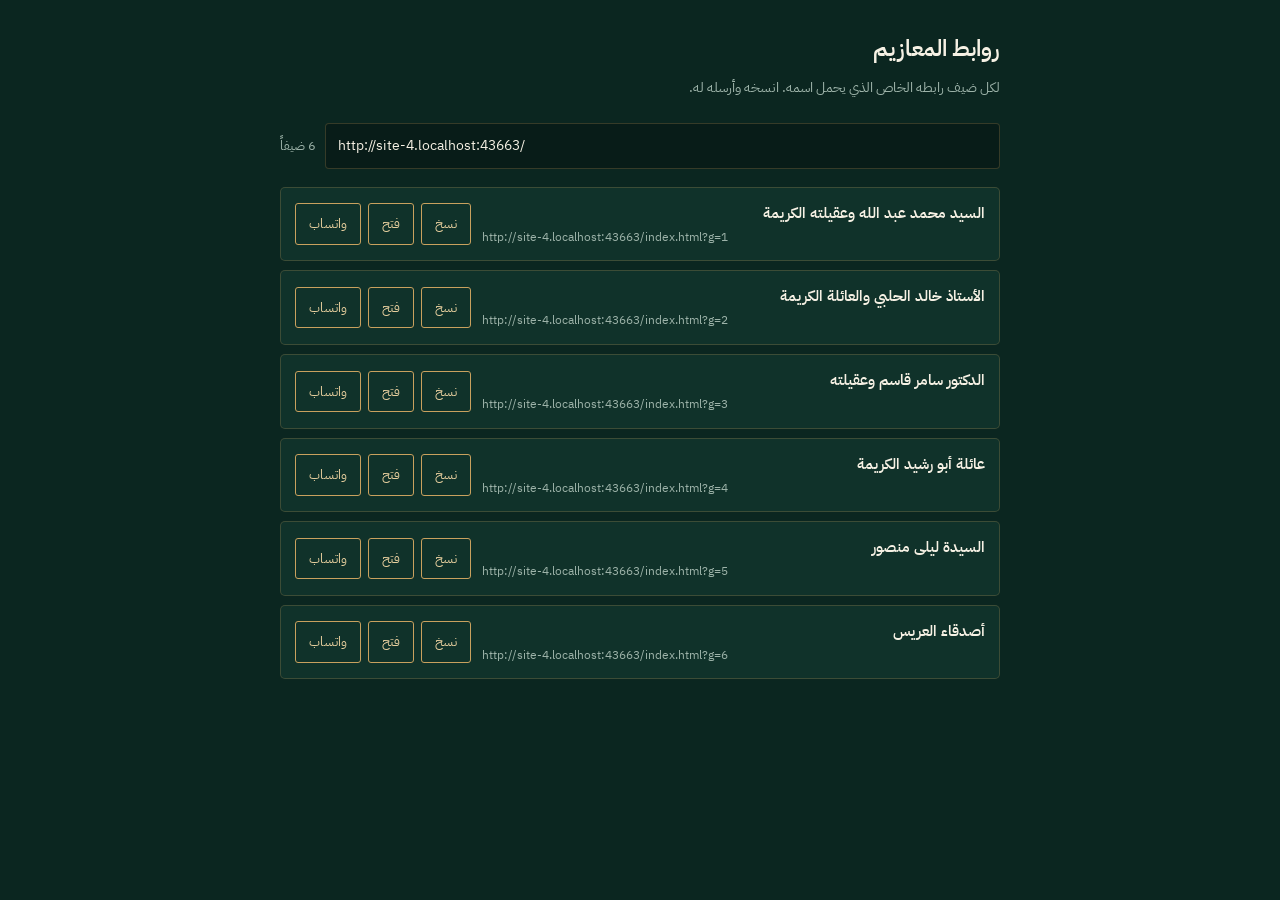
==== links.html @ 3fee1bc0 "بطاقة دعوة عقد قران — أحمد وآلاء صفحة ثابتة بلا قاعدة بيانات: أسماء المعازيم في data/guests.json وتُ" ====
<!DOCTYPE html>
<html lang="ar" dir="rtl">
<head>
<meta charset="utf-8">
<meta name="viewport" content="width=device-width, initial-scale=1">
<title>روابط المعازيم</title>
<link rel="icon" href="assets/favicon.svg" type="image/svg+xml">
<link rel="preconnect" href="https://fonts.gstatic.com" crossorigin>
<link rel="stylesheet" href="https://fonts.googleapis.com/css2?family=IBM+Plex+Sans+Arabic:wght@400;500;600&display=swap">
<style>
  :root{ --night:#0B2620; --panel:#10322A; --gold:#C9A15E; --gold-lt:#E7CF9E;
         --ivory:#F6F1E4; --muted:#9DB3A9; --line:rgba(201,161,94,.24); }
  *{box-sizing:border-box;margin:0;padding:0}
  body{background:var(--night);color:var(--ivory);
       font-family:"IBM Plex Sans Arabic",system-ui,sans-serif;
       line-height:1.8;padding:28px 16px 60px}
  .wrap{max-width:720px;margin:0 auto}
  h1{font-size:23px;font-weight:600;margin-bottom:6px}
  .sub{color:var(--muted);font-size:14px;margin-bottom:22px}
  .bar{display:flex;gap:9px;flex-wrap:wrap;align-items:center;margin-bottom:18px}
  input[type=text]{
    flex:1 1 260px;min-width:0;padding:10px 12px;font:inherit;font-size:13.5px;
    color:var(--ivory);background:rgba(0,0,0,.25);
    border:1px solid var(--line);border-radius:4px;direction:ltr;text-align:left}
  input[type=text]:focus{outline:2px solid var(--gold);outline-offset:1px}
  .count{color:var(--muted);font-size:13px}
  ul{list-style:none;display:grid;gap:9px}
  li{display:flex;gap:11px;align-items:center;flex-wrap:wrap;
     background:var(--panel);border:1px solid var(--line);border-radius:5px;padding:12px 14px}
  .who{flex:1 1 190px;min-width:0}
  .who b{display:block;font-weight:600;font-size:15px}
  .who span{display:block;color:var(--muted);font-size:12px;direction:ltr;text-align:left;
            overflow:hidden;text-overflow:ellipsis;white-space:nowrap}
  .go{display:flex;gap:7px;flex:none}
  button,a.act{
    font:inherit;font-size:13px;cursor:pointer;text-decoration:none;
    padding:8px 13px;border-radius:3px;border:1px solid var(--gold);
    background:transparent;color:var(--gold-lt);transition:background .15s ease}
  button:hover,a.act:hover{background:rgba(201,161,94,.15)}
  button.done{background:var(--gold);color:#12251F;border-color:var(--gold)}
  button:focus-visible,a.act:focus-visible{outline:2px solid var(--gold-lt);outline-offset:2px}
  .warn{background:rgba(120,40,20,.35);border:1px solid rgba(220,120,80,.45);
        border-radius:4px;padding:12px 14px;font-size:13.5px;color:#E9B7A0}
  code{background:rgba(0,0,0,.3);padding:1px 6px;border-radius:3px;direction:ltr;display:inline-block}
</style>
</head>
<body>
<div class="wrap">
  <h1>روابط المعازيم</h1>
  <p class="sub">لكل ضيف رابطه الخاص الذي يحمل اسمه. انسخه وأرسله له.</p>

  <div class="bar">
    <input type="text" id="base" spellcheck="false" aria-label="عنوان الموقع المنشور">
    <span class="count" id="count"></span>
  </div>

  <ul id="list"></ul>
  <p class="warn" id="warn" hidden></p>
</div>

<script>
(function () {
  'use strict';

  var listEl  = document.getElementById('list');
  var baseEl  = document.getElementById('base');
  var countEl = document.getElementById('count');
  var warnEl  = document.getElementById('warn');

  // العنوان الافتراضي هو مجلّد هذه الصفحة نفسها — يعمل محلياً وعلى GitHub Pages.
  baseEl.value = location.href.replace(/links\.html.*$/, '') || location.origin + '/';

  var guests = [];

  var linkFor = function (guest) {
    return baseEl.value.replace(/\/?$/, '/') + 'index.html?g=' + encodeURIComponent(guest.id);
  };

  var label = function (guest) {
    return [guest.prefix, guest.name, guest.suffix]
      .map(function (p) { return (p || '').trim(); })
      .filter(Boolean).join(' ');
  };

  var copy = function (text, btn) {
    var done = function () {
      var old = btn.textContent;
      btn.textContent = 'نُسخ ✓';
      btn.classList.add('done');
      setTimeout(function () { btn.textContent = old; btn.classList.remove('done'); }, 1400);
    };

    if (navigator.clipboard && window.isSecureContext) {
      navigator.clipboard.writeText(text).then(done, function () { fallback(text, done); });
    } else {
      fallback(text, done);
    }
  };

  // ‏clipboard API لا يعمل على http غير الآمن — فهذا المسار ضروري محلياً.
  var fallback = function (text, done) {
    var ta = document.createElement('textarea');
    ta.value = text;
    ta.setAttribute('readonly', '');
    ta.style.position = 'fixed';
    ta.style.opacity = '0';
    document.body.appendChild(ta);
    ta.select();
    try { document.execCommand('copy'); done(); } catch (e) { window.prompt('انسخ الرابط:', text); }
    document.body.removeChild(ta);
  };

  var render = function () {
    listEl.innerHTML = '';
    countEl.textContent = guests.length + ' ضيفاً';

    guests.forEach(function (guest) {
      var url = linkFor(guest);

      var li = document.createElement('li');

      var who = document.createElement('div');
      who.className = 'who';
      var b = document.createElement('b');
      b.textContent = label(guest);
      var s = document.createElement('span');
      s.textContent = url;
      who.appendChild(b);
      who.appendChild(s);

      var go = document.createElement('div');
      go.className = 'go';

      var copyBtn = document.createElement('button');
      copyBtn.type = 'button';
      copyBtn.textContent = 'نسخ';
      copyBtn.addEventListener('click', function () { copy(url, copyBtn); });

      var openLink = document.createElement('a');
      openLink.className = 'act';
      openLink.href = url;
      openLink.target = '_blank';
      openLink.rel = 'noopener';
      openLink.textContent = 'فتح';

      var wa = document.createElement('a');
      wa.className = 'act';
      wa.href = 'https://wa.me/?text=' + encodeURIComponent(label(guest) + '\n' + url);
      wa.target = '_blank';
      wa.rel = 'noopener';
      wa.textContent = 'واتساب';

      go.appendChild(copyBtn);
      go.appendChild(openLink);
      go.appendChild(wa);

      li.appendChild(who);
      li.appendChild(go);
      listEl.appendChild(li);
    });
  };

  baseEl.addEventListener('input', render);

  fetch('data/guests.json', { cache: 'no-cache' })
    .then(function (r) { if (!r.ok) { throw new Error(r.status); } return r.json(); })
    .then(function (file) { guests = file['الضيوف'] || []; render(); })
    .catch(function () {
      warnEl.hidden = false;
      warnEl.innerHTML = (location.protocol === 'file:')
        ? 'افتح هذه الصفحة عبر خادم لا بنقرة مزدوجة: <code>http://localhost/ahmad-alaa-invitation/links.html</code>'
        : 'تعذّرت قراءة <code>data/guests.json</code>.';
    });
})();
</script>
</body>
</html>
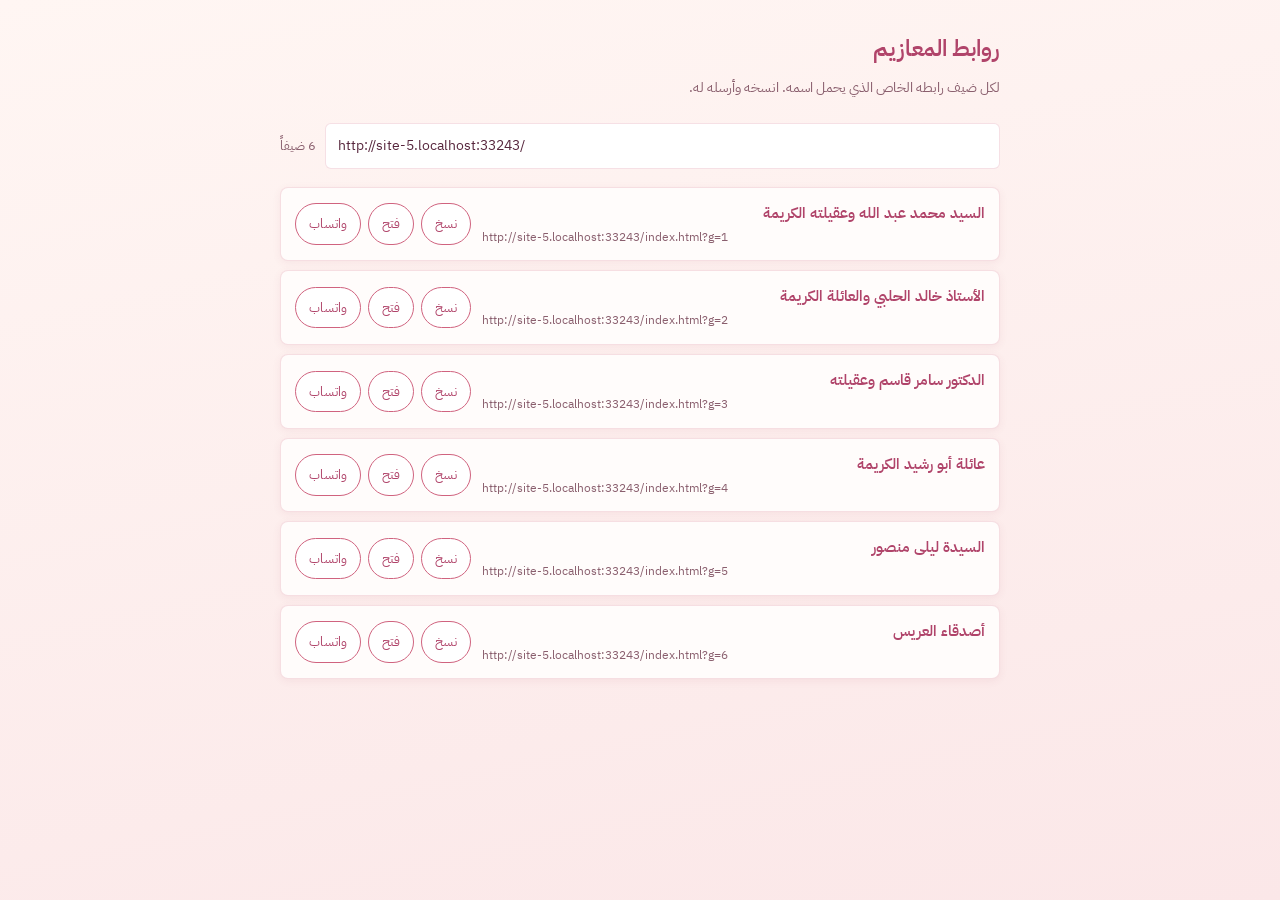
==== commit d12e4b20: "تبديل اللوحة إلى فجر وردي فاتح الخطوط كما هي (Aref Ruqaa · Amiri · IBM Plex Sans Arabic) — اللون وحد" ====
--- a/links.html
+++ b/links.html
@@ -8,40 +8,43 @@
 <link rel="preconnect" href="https://fonts.gstatic.com" crossorigin>
 <link rel="stylesheet" href="https://fonts.googleapis.com/css2?family=IBM+Plex+Sans+Arabic:wght@400;500;600&display=swap">
 <style>
-  :root{ --night:#0B2620; --panel:#10322A; --gold:#C9A15E; --gold-lt:#E7CF9E;
-         --ivory:#F6F1E4; --muted:#9DB3A9; --line:rgba(201,161,94,.24); }
+  :root{ --paper:#FFF6F3; --paper-2:#FBE7E8; --card:#FFFCFB;
+         --ink:#57263D; --ink-soft:#8A5F6E;
+         --rose:#D0637F; --rose-deep:#B0446A; --line:rgba(208,99,127,.2); }
   *{box-sizing:border-box;margin:0;padding:0}
-  body{background:var(--night);color:var(--ivory);
+  body{background:linear-gradient(168deg, var(--paper) 0%, var(--paper-2) 100%);
+       background-attachment:fixed;color:var(--ink);
        font-family:"IBM Plex Sans Arabic",system-ui,sans-serif;
-       line-height:1.8;padding:28px 16px 60px}
+       line-height:1.8;padding:28px 16px 60px;min-height:100dvh}
   .wrap{max-width:720px;margin:0 auto}
-  h1{font-size:23px;font-weight:600;margin-bottom:6px}
-  .sub{color:var(--muted);font-size:14px;margin-bottom:22px}
+  h1{font-size:23px;font-weight:600;margin-bottom:6px;color:var(--rose-deep)}
+  .sub{color:var(--ink-soft);font-size:14px;margin-bottom:22px}
   .bar{display:flex;gap:9px;flex-wrap:wrap;align-items:center;margin-bottom:18px}
   input[type=text]{
     flex:1 1 260px;min-width:0;padding:10px 12px;font:inherit;font-size:13.5px;
-    color:var(--ivory);background:rgba(0,0,0,.25);
-    border:1px solid var(--line);border-radius:4px;direction:ltr;text-align:left}
-  input[type=text]:focus{outline:2px solid var(--gold);outline-offset:1px}
-  .count{color:var(--muted);font-size:13px}
+    color:var(--ink);background:#fff;
+    border:1px solid var(--line);border-radius:6px;direction:ltr;text-align:left}
+  input[type=text]:focus{outline:2px solid var(--rose);outline-offset:1px}
+  .count{color:var(--ink-soft);font-size:13px}
   ul{list-style:none;display:grid;gap:9px}
   li{display:flex;gap:11px;align-items:center;flex-wrap:wrap;
-     background:var(--panel);border:1px solid var(--line);border-radius:5px;padding:12px 14px}
+     background:var(--card);border:1px solid var(--line);border-radius:8px;padding:12px 14px;
+     box-shadow:0 2px 8px rgba(150,60,90,.07)}
   .who{flex:1 1 190px;min-width:0}
-  .who b{display:block;font-weight:600;font-size:15px}
-  .who span{display:block;color:var(--muted);font-size:12px;direction:ltr;text-align:left;
+  .who b{display:block;font-weight:600;font-size:15px;color:var(--rose-deep)}
+  .who span{display:block;color:var(--ink-soft);font-size:12px;direction:ltr;text-align:left;
             overflow:hidden;text-overflow:ellipsis;white-space:nowrap}
   .go{display:flex;gap:7px;flex:none}
   button,a.act{
     font:inherit;font-size:13px;cursor:pointer;text-decoration:none;
-    padding:8px 13px;border-radius:3px;border:1px solid var(--gold);
-    background:transparent;color:var(--gold-lt);transition:background .15s ease}
-  button:hover,a.act:hover{background:rgba(201,161,94,.15)}
-  button.done{background:var(--gold);color:#12251F;border-color:var(--gold)}
-  button:focus-visible,a.act:focus-visible{outline:2px solid var(--gold-lt);outline-offset:2px}
-  .warn{background:rgba(120,40,20,.35);border:1px solid rgba(220,120,80,.45);
-        border-radius:4px;padding:12px 14px;font-size:13.5px;color:#E9B7A0}
-  code{background:rgba(0,0,0,.3);padding:1px 6px;border-radius:3px;direction:ltr;display:inline-block}
+    padding:8px 13px;border-radius:999px;border:1px solid var(--rose);
+    background:#fff;color:var(--rose-deep);transition:background .15s ease,color .15s ease}
+  button:hover,a.act:hover{background:var(--rose);color:#fff}
+  button.done{background:var(--rose-deep);color:#fff;border-color:var(--rose-deep)}
+  button:focus-visible,a.act:focus-visible{outline:2px solid var(--rose-deep);outline-offset:2px}
+  .warn{background:#FFEDE6;border:1px solid #F0B9A4;
+        border-radius:6px;padding:12px 14px;font-size:13.5px;color:#8A3B2E}
+  code{background:rgba(208,99,127,.12);padding:1px 6px;border-radius:3px;direction:ltr;display:inline-block}
 </style>
 </head>
 <body>
